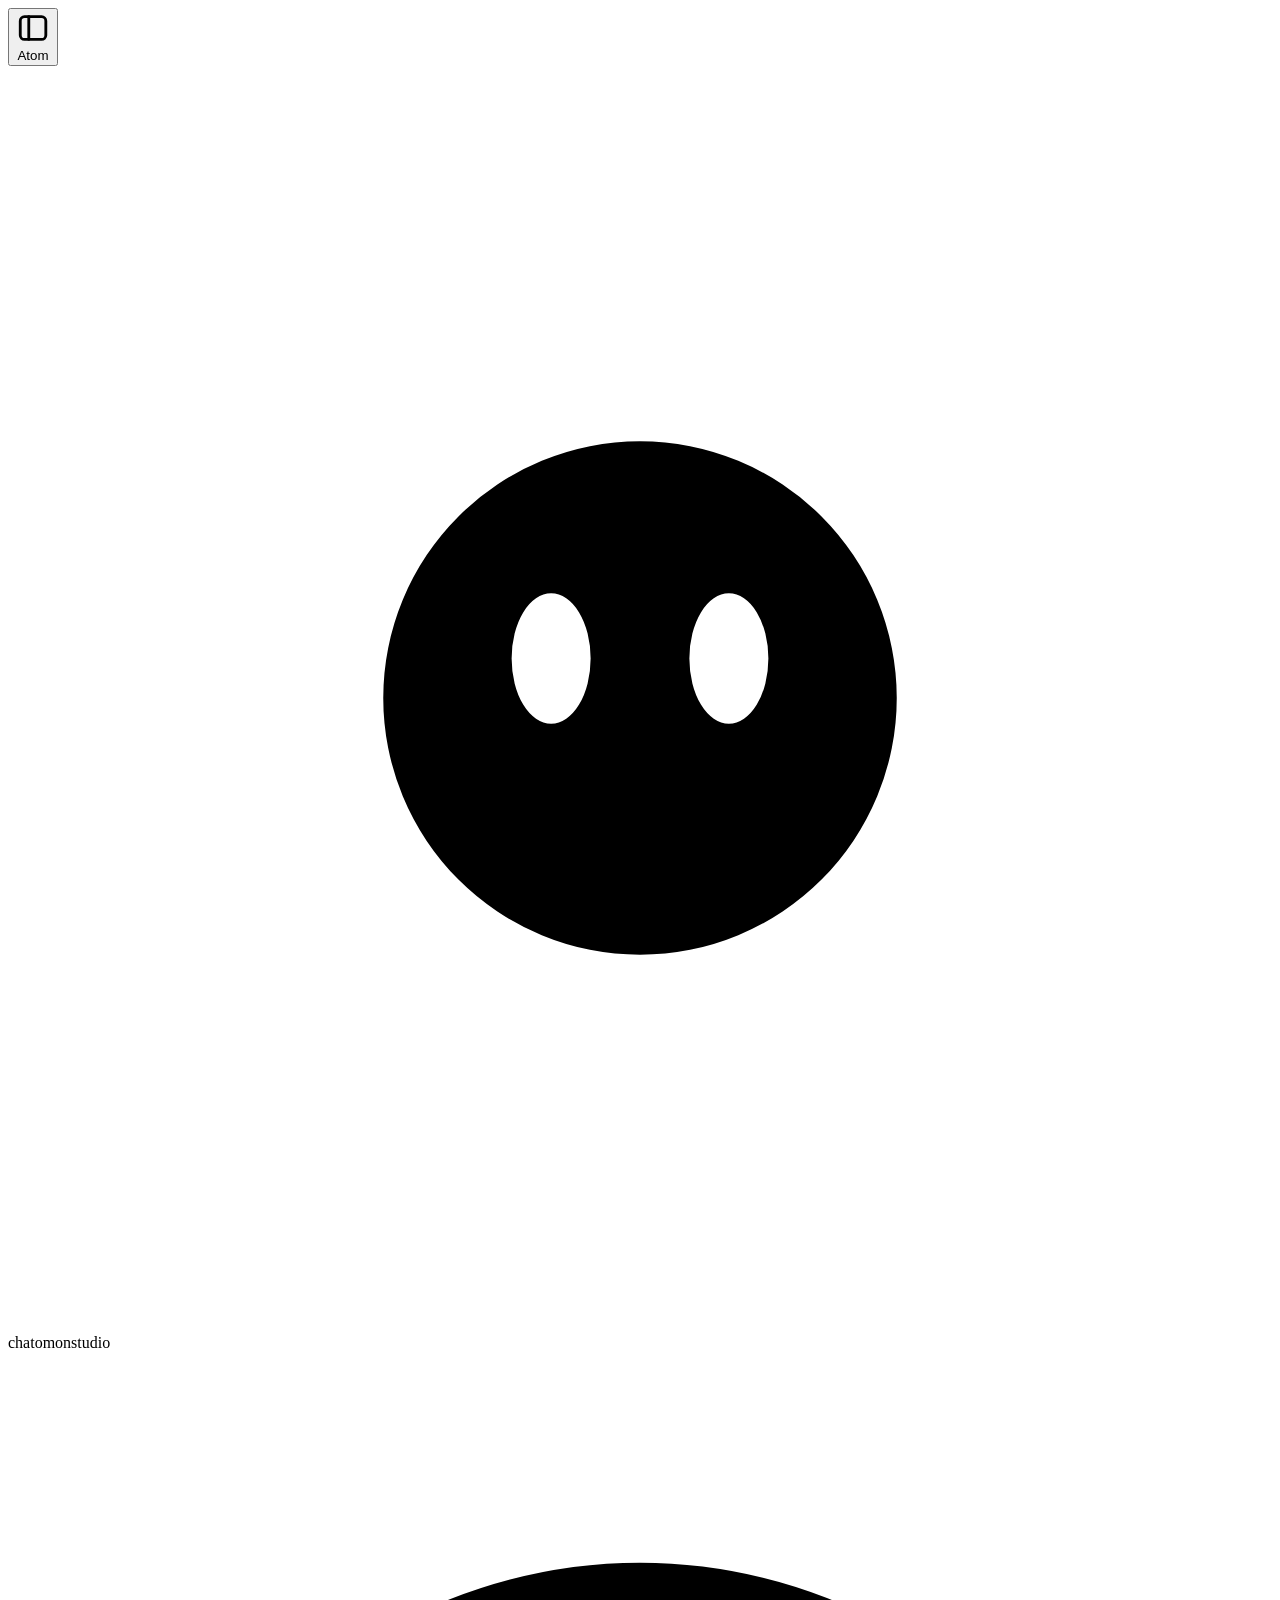
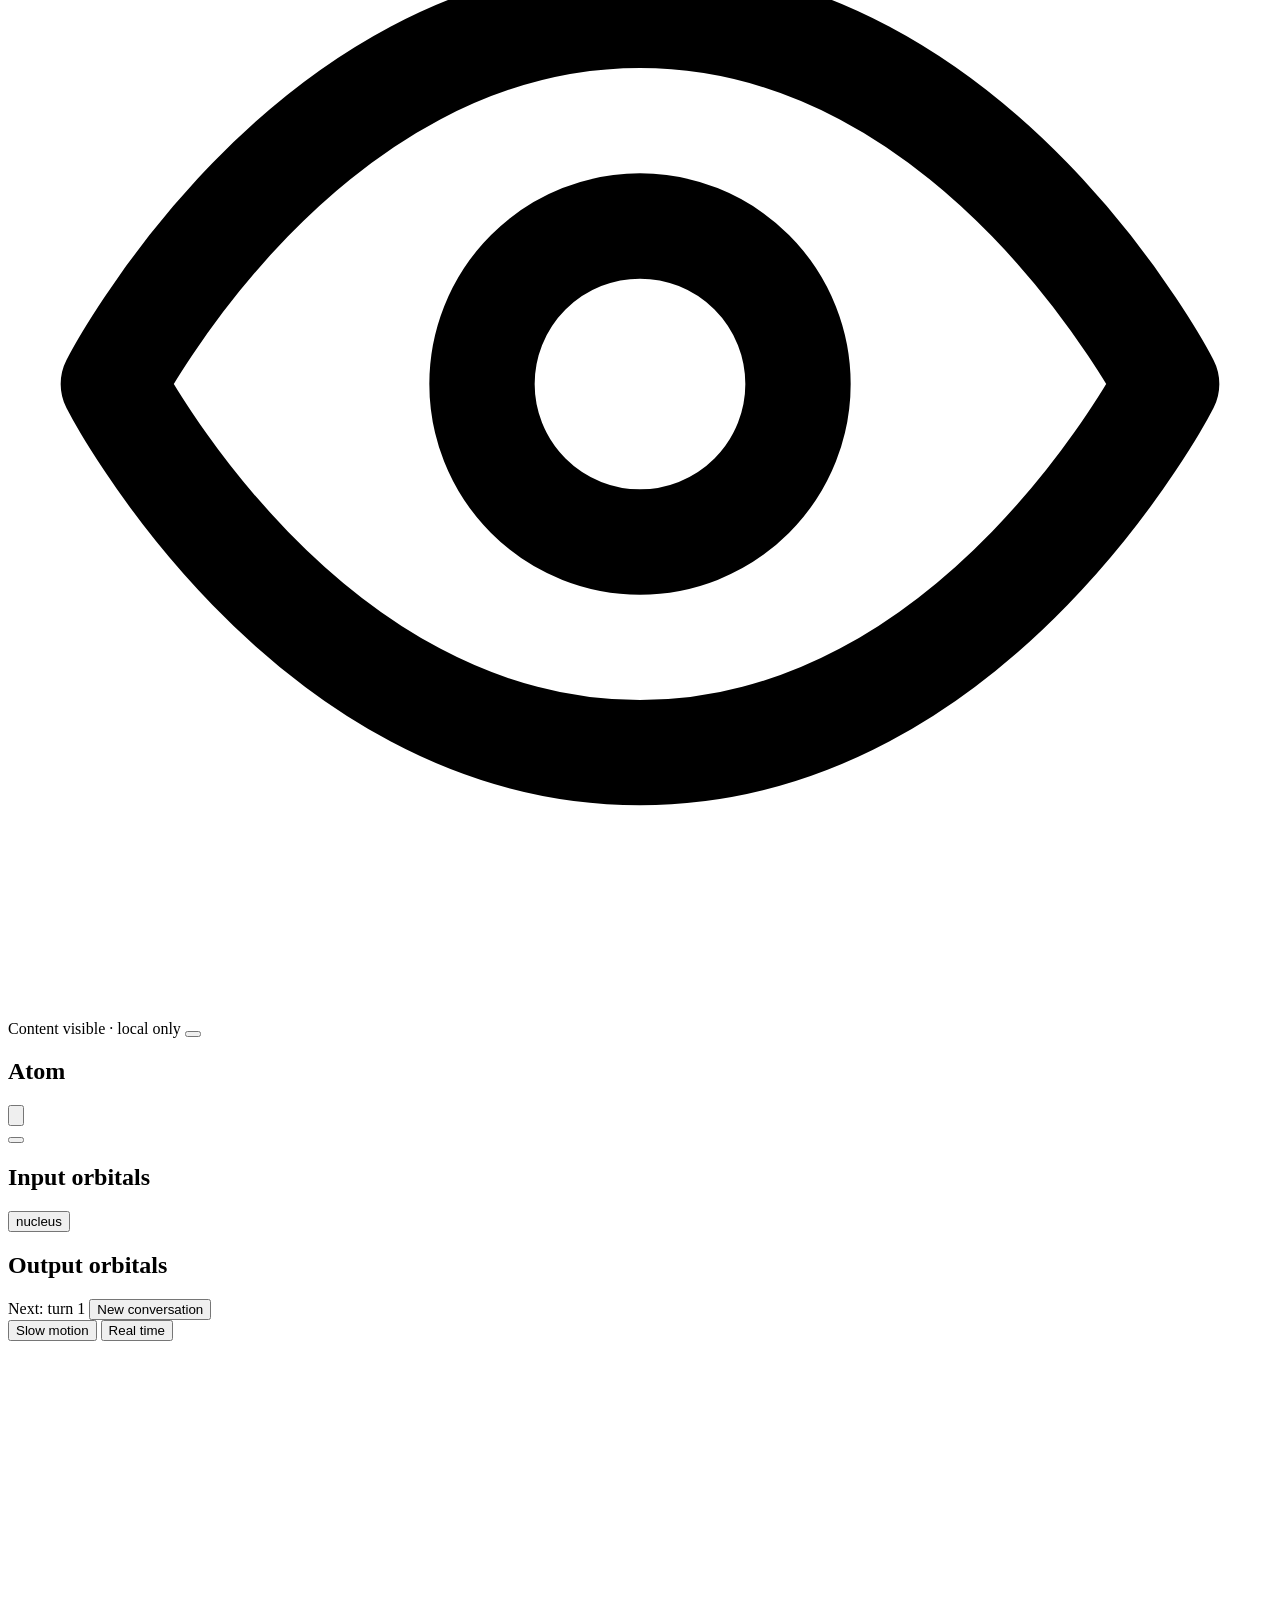
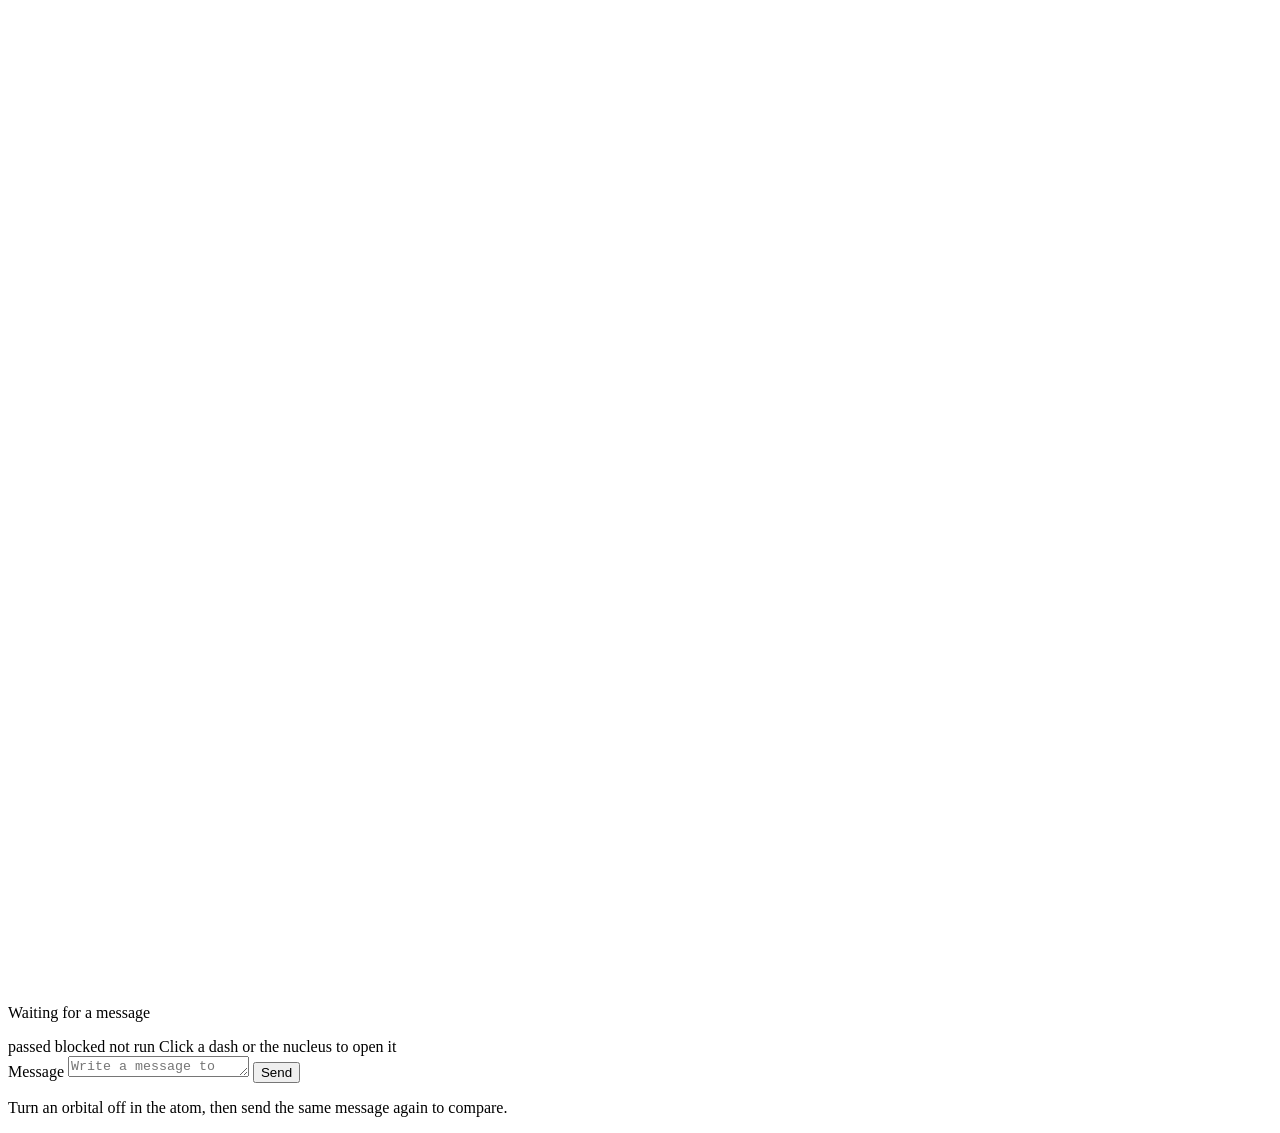
==== src/chatomon/studio/static/index.html @ 9adb4d8f "FIX: Studio review findings on the page From the whole-branch review: - Enter while a turn runs keep" ====
<!doctype html>
<html lang="en">
<head>
<meta charset="utf-8">
<meta name="viewport" content="width=device-width, initial-scale=1, viewport-fit=cover">
<title>chatomon studio</title>
<link rel="icon" href="/static/favicon.svg" type="image/svg+xml">
<link rel="stylesheet" href="/static/studio.css">
<script type="module" src="/static/js/main.js"></script>
</head>
<body>
<div class="app" id="app" data-drawer="closed">
  <header class="top">
    <div class="top-left">
      <button class="btn drawer-btn" type="button" id="drawer-btn" aria-controls="drawer" aria-expanded="false" title="Show or hide the atom">
        <svg viewBox="0 0 24 24" fill="none" stroke="currentColor" stroke-width="2" stroke-linecap="round" stroke-linejoin="round" aria-hidden="true"><rect x="3" y="4" width="18" height="16" rx="3"/><path d="M9 4v16"/></svg>
        Atom<span class="badge" id="drawer-badge" hidden></span>
      </button>
      <div class="brand">
        <svg class="sym" viewBox="0 0 64 64" aria-hidden="true"><path class="sym-body" fill-rule="evenodd" d="M19 32 a13 13 0 1 0 26 0 a13 13 0 1 0 -26 0ZM25.5 30 a2 3.3 0 1 0 4 0 a2 3.3 0 1 0 -4 0ZM34.5 30 a2 3.3 0 1 0 4 0 a2 3.3 0 1 0 -4 0Z"/><g fill="none" stroke-width="6" stroke-linecap="round"><path class="sym-acc" d="M20.00 11.22 A24 24 0 0 0 14.53 15.54"/><path class="sym-ink" d="M8.26 28.49 A24 24 0 0 0 8.25 35.46"/><path class="sym-ink" d="M14.50 48.43 A24 24 0 0 0 20.00 52.78"/><path class="sym-ink" d="M44.00 11.22 A24 24 0 0 1 49.47 15.54"/><path class="sym-ink" d="M55.74 28.49 A24 24 0 0 1 55.74 35.51"/><path class="sym-acc" d="M49.47 48.46 A24 24 0 0 1 44.00 52.78"/></g></svg>
        <span class="wordmark">chatomon</span><span class="tag wordmark-tag">studio</span>
      </div>
    </div>
    <div class="top-right">
      <span class="addr mono" id="addr" title="The address the studio listens on"></span>
      <span class="chip-warn" id="content-chip" tabindex="0">
        <svg viewBox="0 0 24 24" fill="none" stroke="currentColor" stroke-width="2" stroke-linecap="round" stroke-linejoin="round" aria-hidden="true"><path d="M2 12s3.6-7 10-7 10 7 10 7-3.6 7-10 7S2 12 2 12Z"/><circle cx="12" cy="12" r="3"/></svg>
        Content visible<span class="long" id="chip-scope">&nbsp;· local only</span>
      </span>
      <button class="icon-btn" id="theme" type="button" aria-label="Change theme"></button>
    </div>
  </header>

  <aside class="drawer" id="drawer" aria-label="Atom">
    <div class="drawer-inner">
      <div class="pane-scroll">
        <div class="pane-head">
          <h2 class="label">Atom</h2>
          <button class="icon-btn sm" type="button" data-act="collapse" aria-label="Hide the atom" title="Hide">
            <svg viewBox="0 0 24 24" fill="none" stroke="currentColor" stroke-width="2" stroke-linecap="round" stroke-linejoin="round" aria-hidden="true"><path d="M15 6l-6 6 6 6"/></svg>
          </button>
        </div>
        <button class="atom-card" type="button" data-act="atom">
          <span class="t" id="atom-name"></span>
          <span class="src" id="atom-source"></span>
        </button>

        <div class="chain">
          <div class="chain-head">
            <h2 class="label">Input orbitals</h2>
            <span class="count" id="count-input"></span>
          </div>
          <ol class="orb-list" id="list-input"></ol>
        </div>

        <button class="nucleus-row" type="button" data-act="atom">
          <span class="nuc-dot" aria-hidden="true"></span>
          <span><span class="orb-name">nucleus</span><span class="orb-kind" id="nucleus-kind"></span></span>
        </button>

        <div class="chain">
          <div class="chain-head">
            <h2 class="label">Output orbitals</h2>
            <span class="count" id="count-output"></span>
          </div>
          <ol class="orb-list" id="list-output"></ol>
        </div>
      </div>
    </div>
  </aside>
  <div class="scrim" id="scrim" hidden></div>

  <main class="play" id="play">
    <div class="column">
      <section class="stage" id="stage" aria-label="The atom">
        <div class="stage-top">
          <div class="left">
            <span class="label" id="turn-label">Next: turn 1</span>
            <button class="tbtn" type="button" id="new-conv">New conversation</button>
          </div>
          <div class="seg" role="group" aria-label="Playback speed">
            <button type="button" id="sp-slow" aria-pressed="true">Slow motion</button>
            <button type="button" id="sp-real" aria-pressed="false">Real time</button>
          </div>
        </div>
        <svg id="atom" class="atom pose-rest" viewBox="-22 -16 244 240" role="img" aria-labelledby="phase-title"><g class="atom-root"></g></svg>
        <p class="phase" aria-live="polite"><span class="phase-title" id="phase-title">Waiting for a message</span><span class="phase-sub" id="phase-sub"></span></p>
        <div class="legend" aria-hidden="true">
          <span><i class="lg pass"></i>passed</span>
          <span><i class="lg block"></i>blocked</span>
          <span><i class="lg skip"></i>not run</span>
          <span>Click a dash or the nucleus to open it</span>
        </div>
      </section>
      <div class="log" id="log"></div>
    </div>
    <form class="composer" id="composer">
      <div class="composer-inner">
        <button class="dock" type="button" id="dock" hidden aria-label="Scroll up to the atom">
          <svg id="dock-atom" class="atom pose-rest" viewBox="-22 -16 244 240" aria-hidden="true"><g class="atom-root"></g></svg>
          <span><span class="t" id="dock-title">Waiting for a message</span><span class="s" id="dock-sub"></span></span>
        </button>
        <div class="input-row">
          <label class="sr" for="msg">Message</label>
          <textarea id="msg" rows="1" placeholder="Write a message to the atom…"></textarea>
          <button class="btn primary" id="send" type="submit">Send</button>
        </div>
        <p class="hint">Turn an orbital off in the atom, then send the same message again to compare.</p>
      </div>
    </form>
  </main>
</div>

<dialog id="dlg" aria-labelledby="dlg-title">
  <div class="dlg-head">
    <div class="dlg-titles"><h2 id="dlg-title"></h2><div class="dlg-sub" id="dlg-sub"></div></div>
    <div class="dlg-extra" id="dlg-extra"></div>
    <button class="icon-btn" type="button" data-dlg="close" aria-label="Close">
      <svg viewBox="0 0 24 24" fill="none" stroke="currentColor" stroke-width="2" stroke-linecap="round" aria-hidden="true"><path d="M6 6l12 12M18 6L6 18"/></svg>
    </button>
  </div>
  <div class="dlg-body" id="dlg-body"></div>
  <div class="dlg-actions" id="dlg-actions"></div>
</dialog>
<div class="toast" id="toast" role="status"><span id="toast-text"></span><button type="button" id="toast-act" hidden></button></div>
</body>
</html>
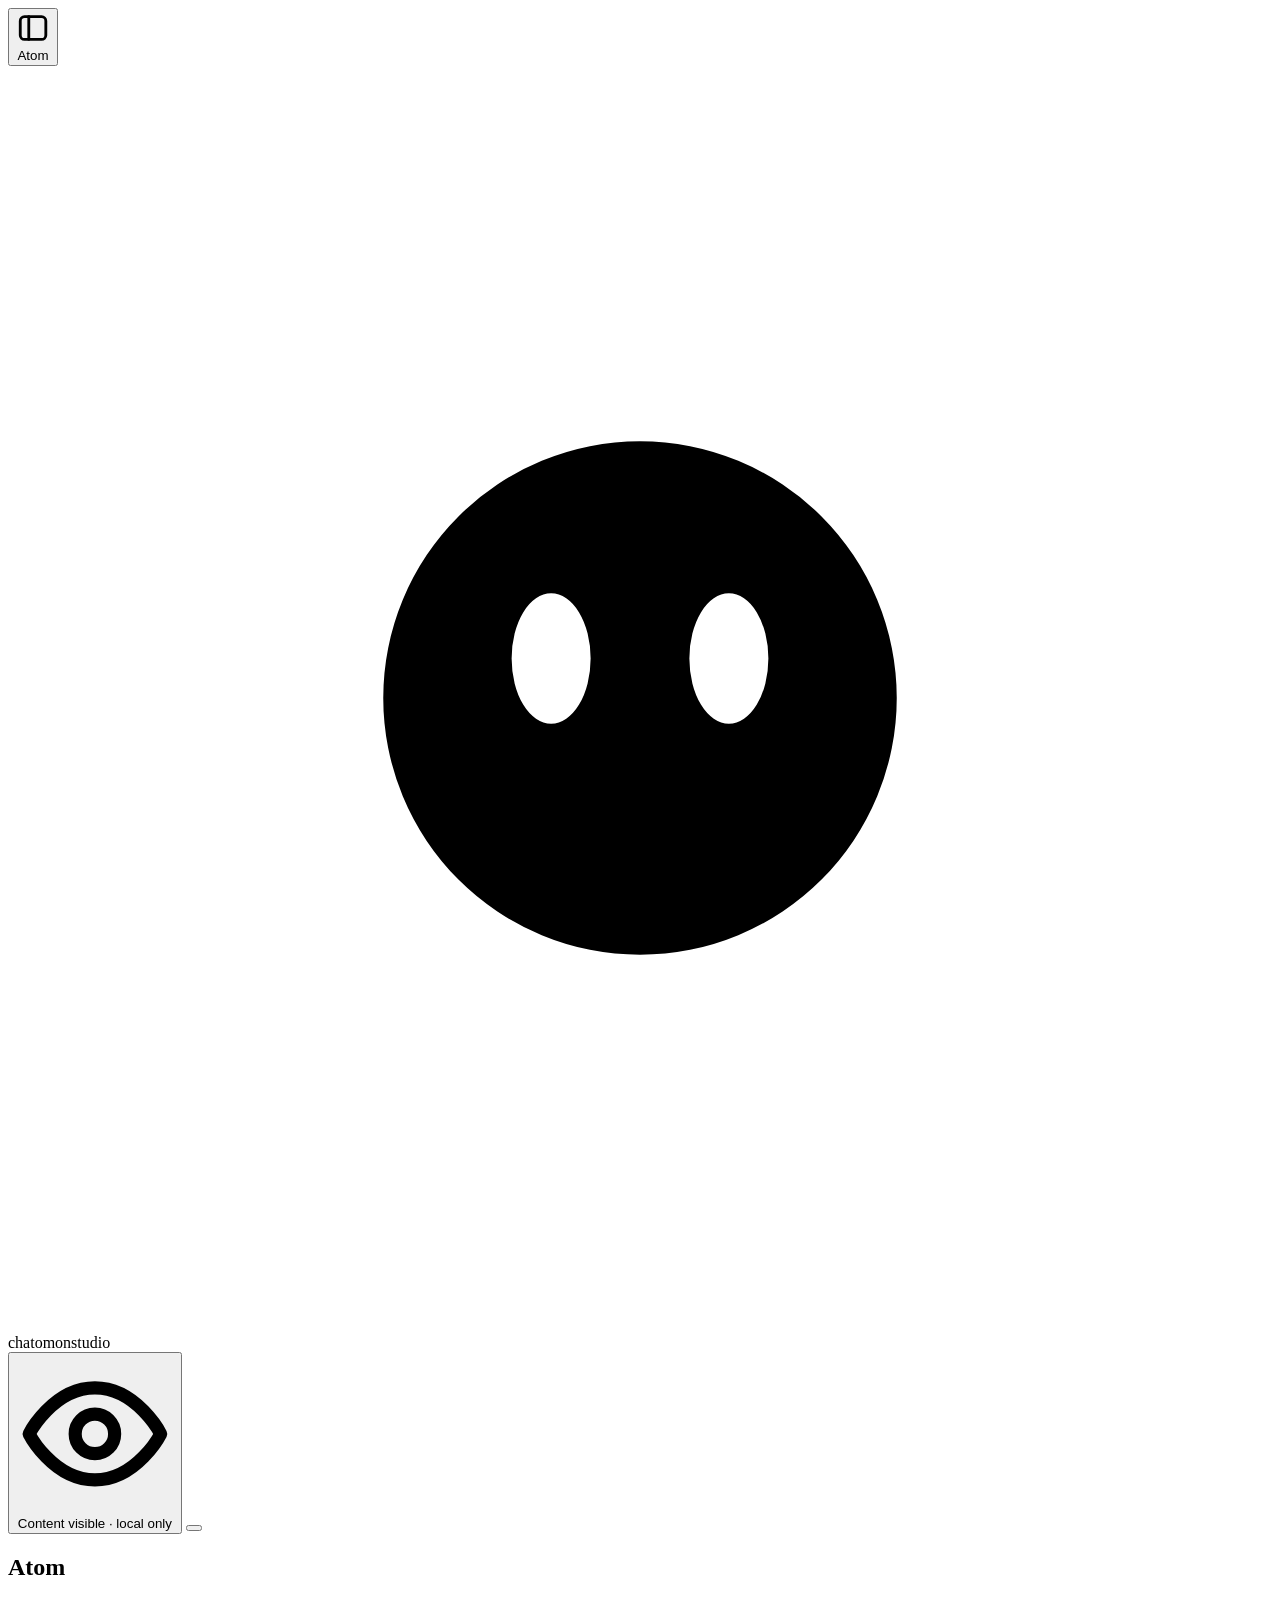
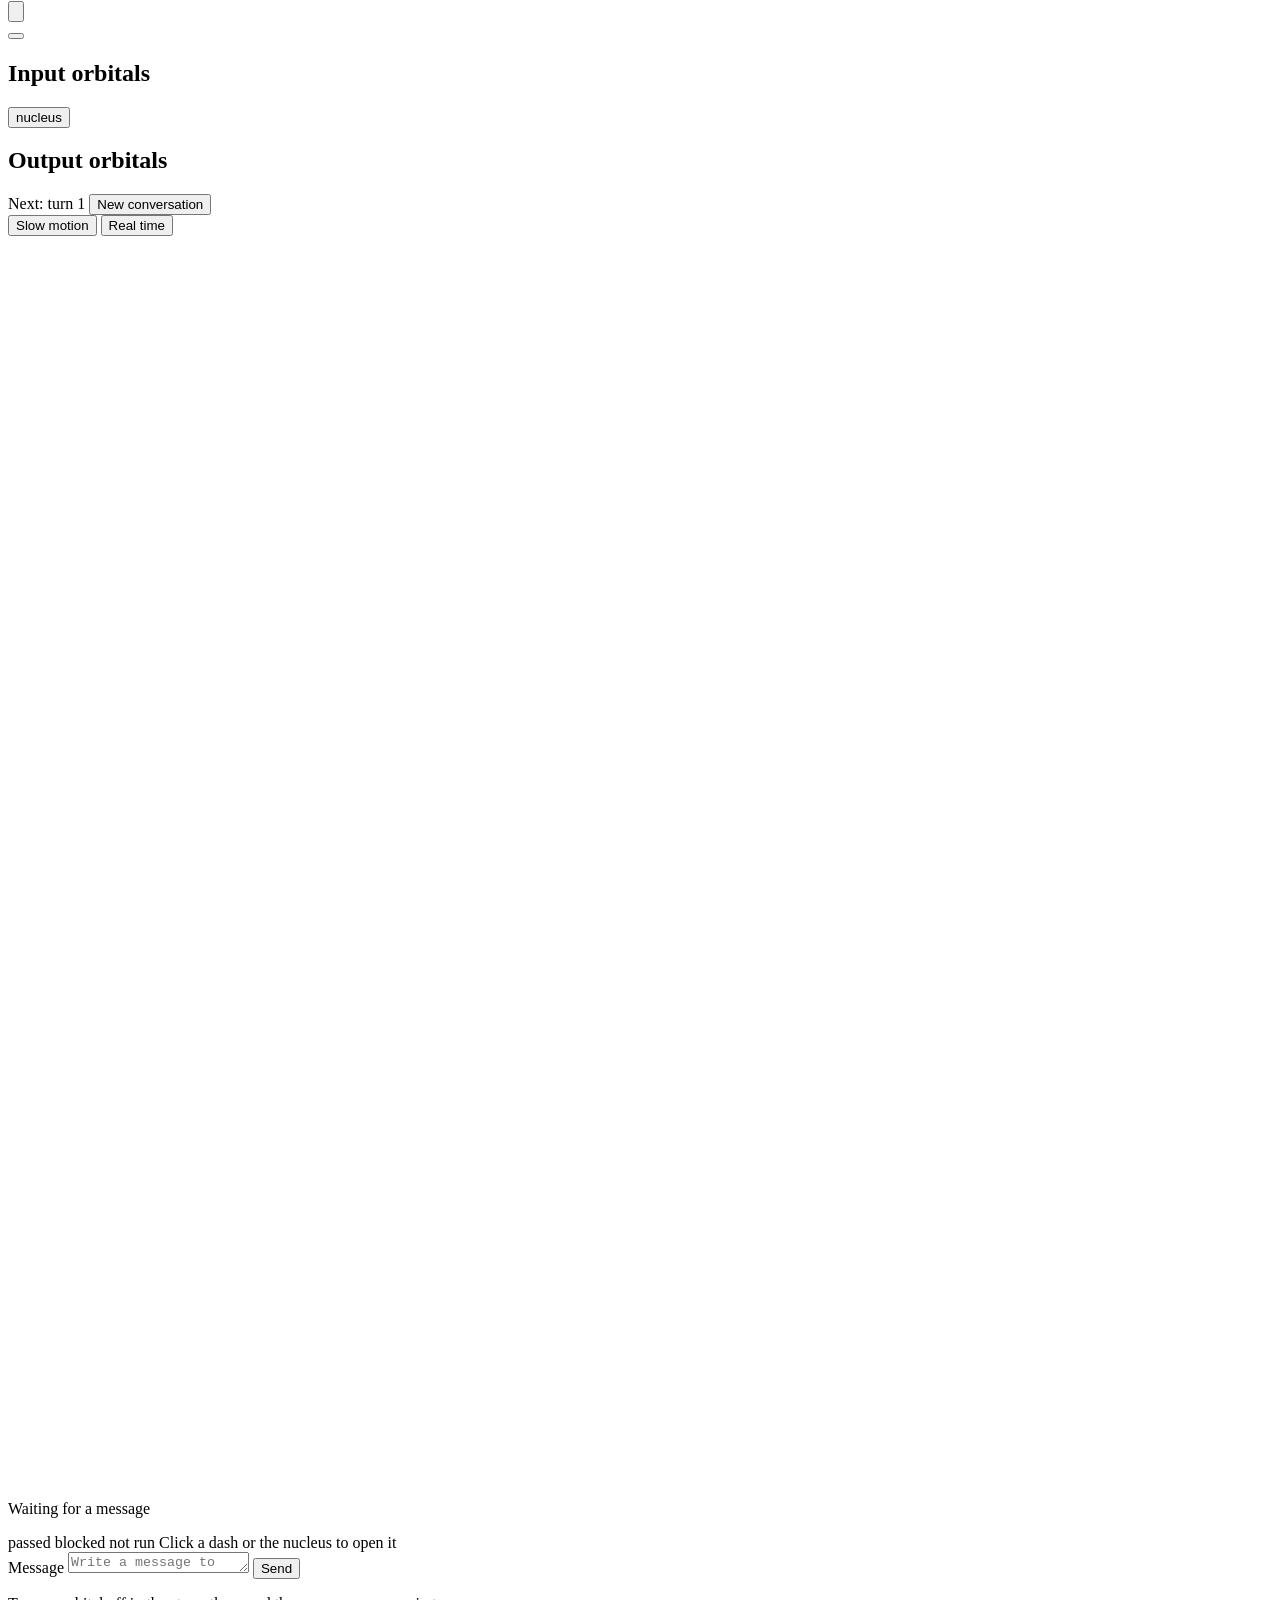
==== commit e9b9ce63: "FIX: Minor review findings on the studio page - A page loaded while a turn runs shows the turn and s" ====
--- a/src/chatomon/studio/static/index.html
+++ b/src/chatomon/studio/static/index.html
@@ -23,10 +23,10 @@
     </div>
     <div class="top-right">
       <span class="addr mono" id="addr" title="The address the studio listens on"></span>
-      <span class="chip-warn" id="content-chip" tabindex="0">
+      <button class="chip-warn" id="content-chip" type="button">
         <svg viewBox="0 0 24 24" fill="none" stroke="currentColor" stroke-width="2" stroke-linecap="round" stroke-linejoin="round" aria-hidden="true"><path d="M2 12s3.6-7 10-7 10 7 10 7-3.6 7-10 7S2 12 2 12Z"/><circle cx="12" cy="12" r="3"/></svg>
         Content visible<span class="long" id="chip-scope">&nbsp;· local only</span>
-      </span>
+      </button>
       <button class="icon-btn" id="theme" type="button" aria-label="Change theme"></button>
     </div>
   </header>
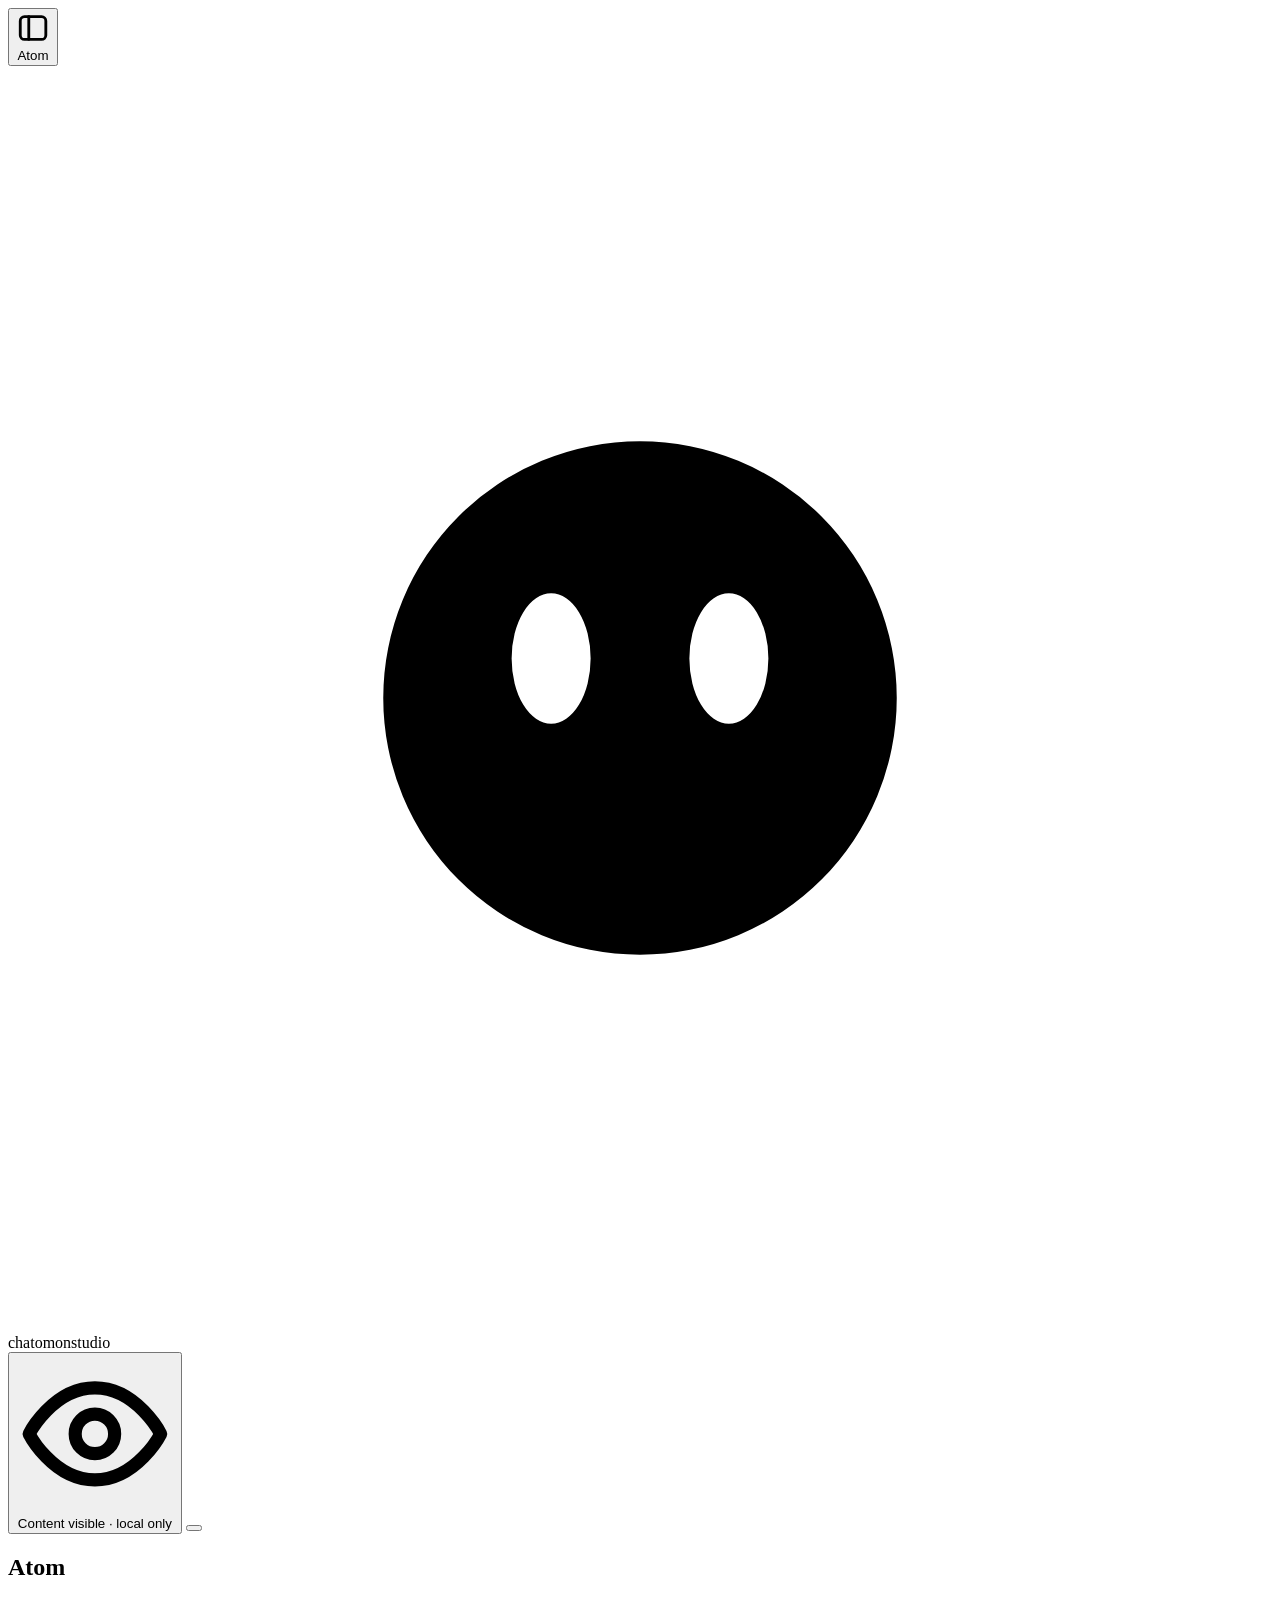
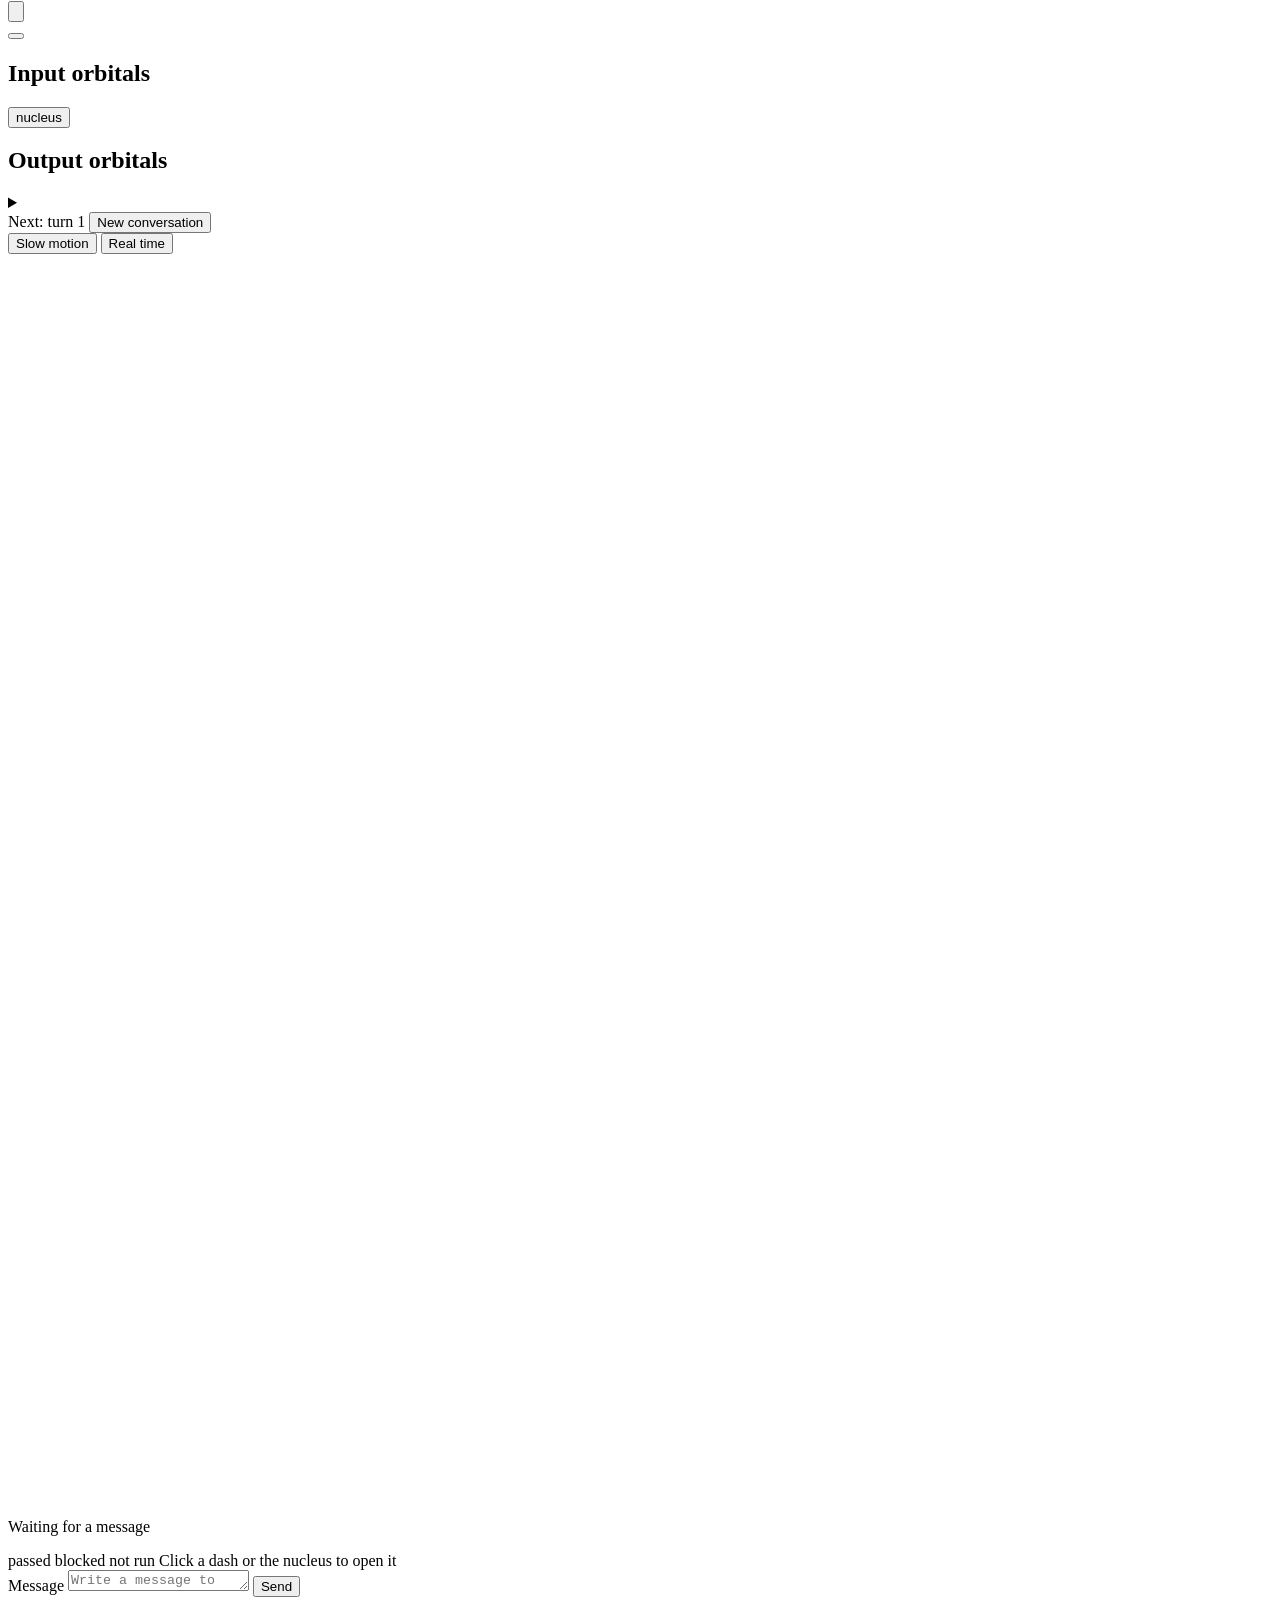
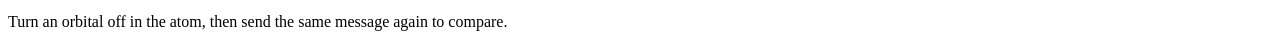
==== commit 54567490: "ADD: The studio drawer counts changes, reorders, deletes and undoes Each row can be dragged inside i" ====
--- a/src/chatomon/studio/static/index.html
+++ b/src/chatomon/studio/static/index.html
@@ -66,6 +66,16 @@
           <ol class="orb-list" id="list-output"></ol>
         </div>
       </div>
+      <div class="atom-foot">
+        <div class="changes" id="changes">
+          <details id="changes-details">
+            <summary id="changes-text"></summary>
+            <ul id="changes-list"></ul>
+          </details>
+          <button class="tbtn" type="button" data-act="reset-all" id="reset-all" hidden>Reset to code</button>
+        </div>
+        <div class="foot-actions" id="foot-actions"></div>
+      </div>
     </div>
   </aside>
   <div class="scrim" id="scrim" hidden></div>
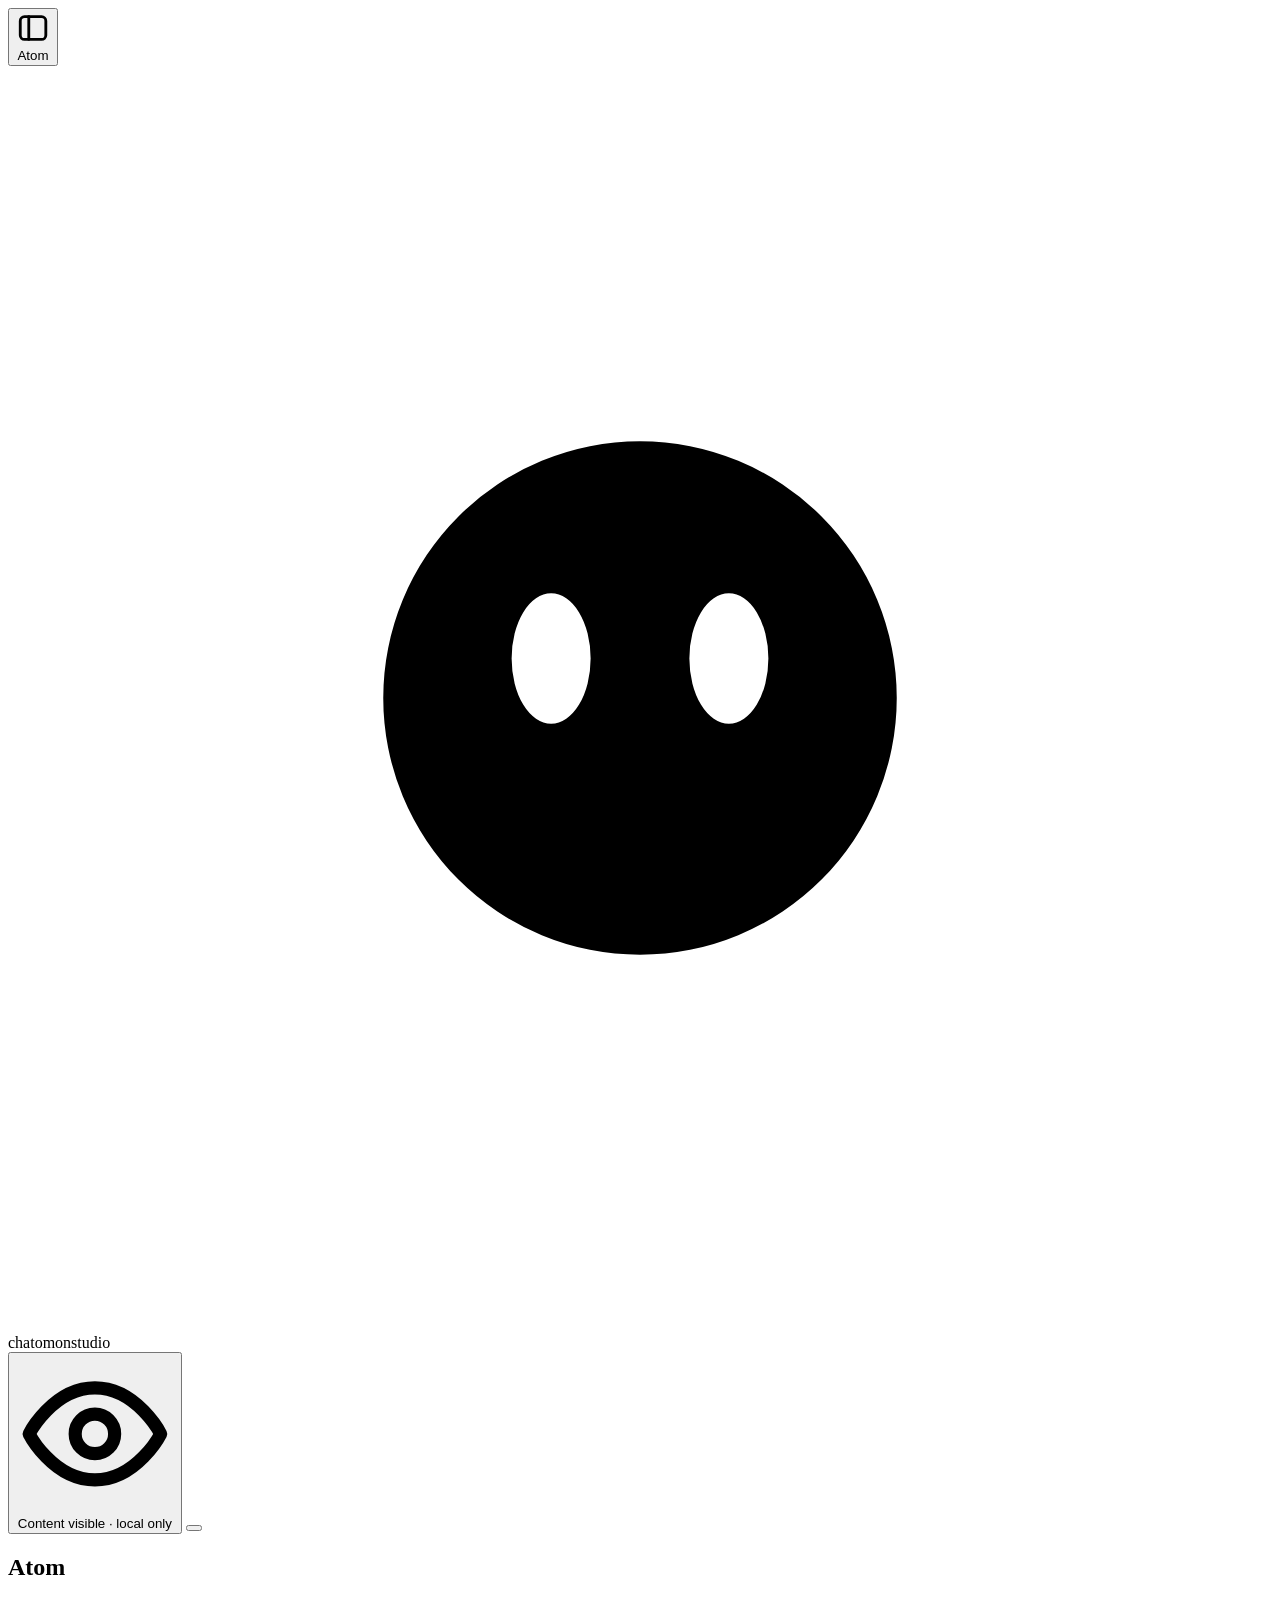
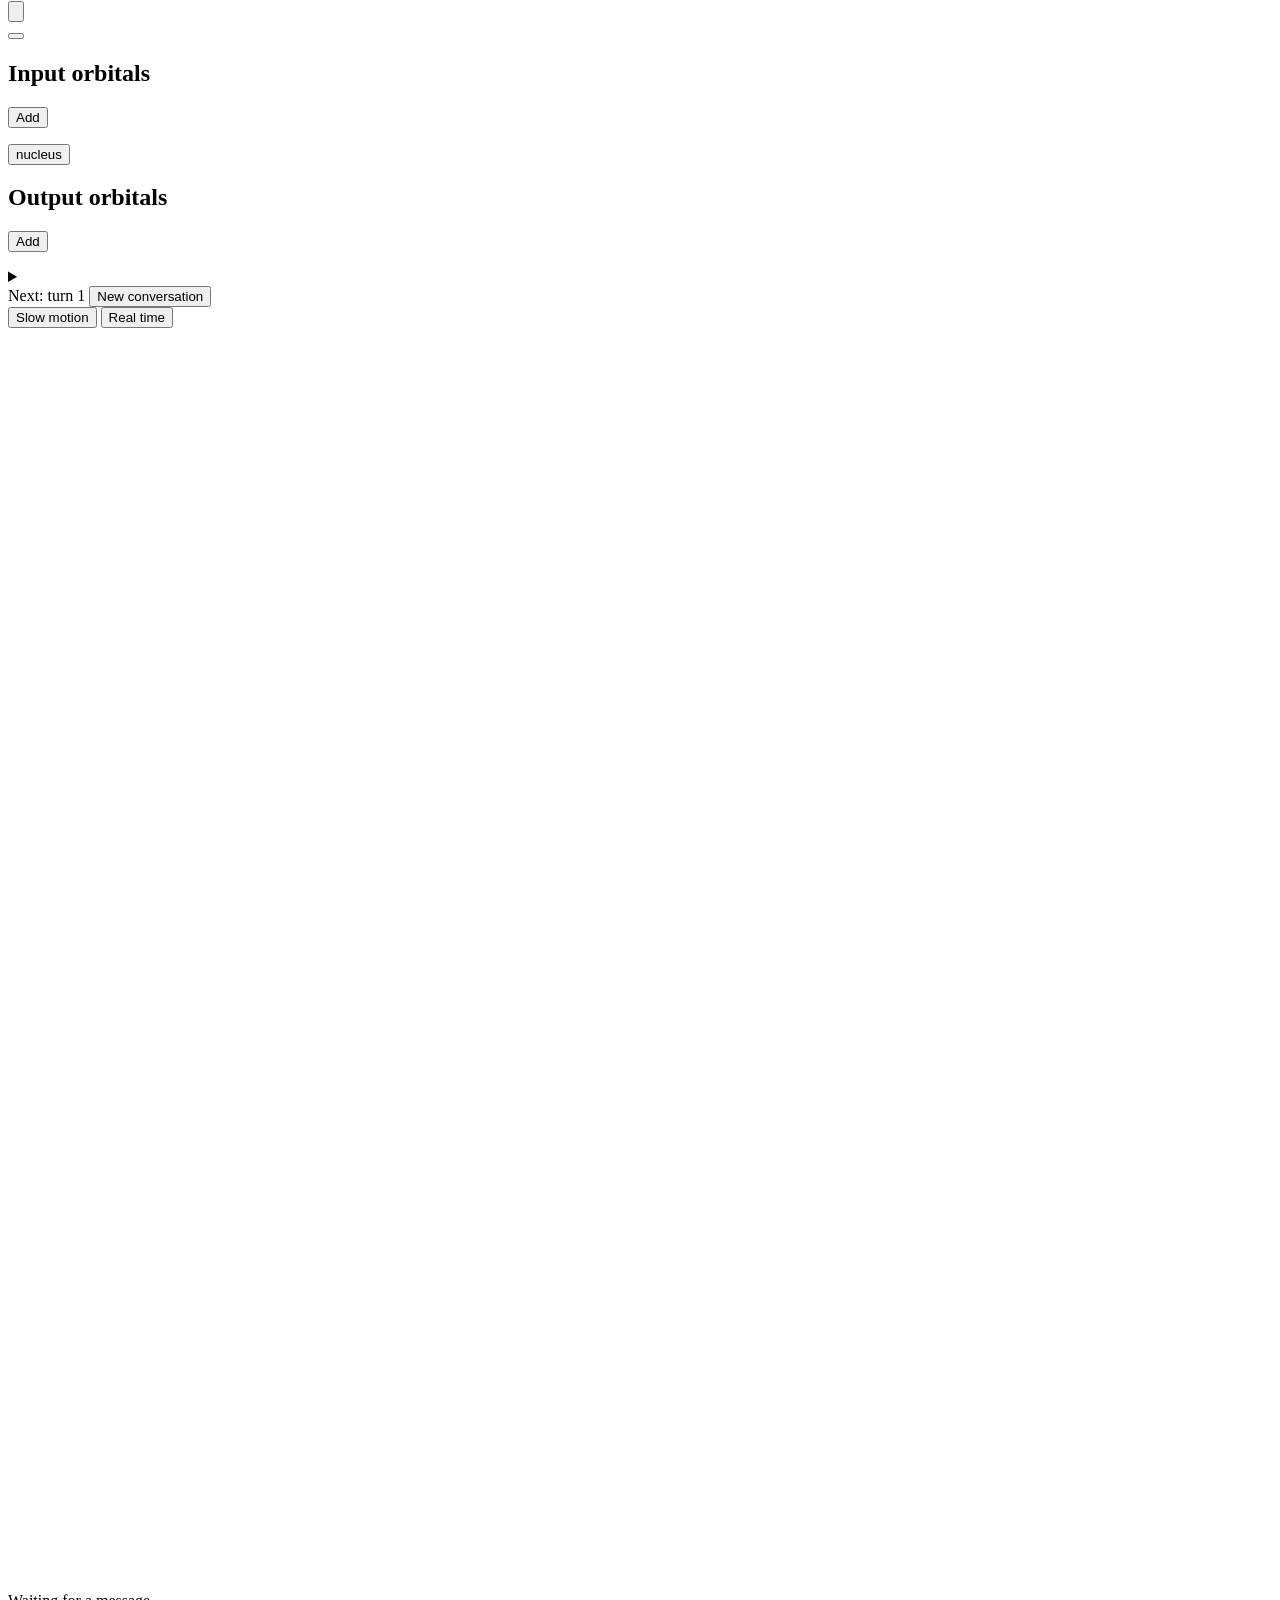
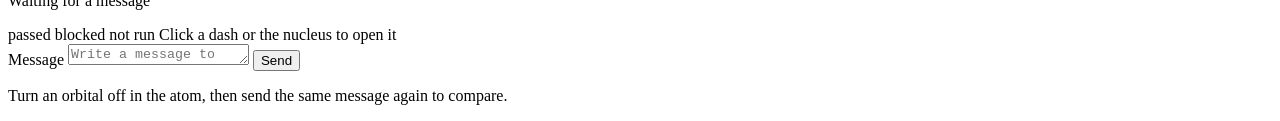
==== commit c86cb76d: "ADD: Editable orbital cards, the picker and the add form in the studio A card shows one field per se" ====
--- a/src/chatomon/studio/static/index.html
+++ b/src/chatomon/studio/static/index.html
@@ -49,6 +49,7 @@
           <div class="chain-head">
             <h2 class="label">Input orbitals</h2>
             <span class="count" id="count-input"></span>
+            <button class="tbtn" type="button" data-act="add" data-side="input">Add</button>
           </div>
           <ol class="orb-list" id="list-input"></ol>
         </div>
@@ -62,6 +63,7 @@
           <div class="chain-head">
             <h2 class="label">Output orbitals</h2>
             <span class="count" id="count-output"></span>
+            <button class="tbtn" type="button" data-act="add" data-side="output">Add</button>
           </div>
           <ol class="orb-list" id="list-output"></ol>
         </div>
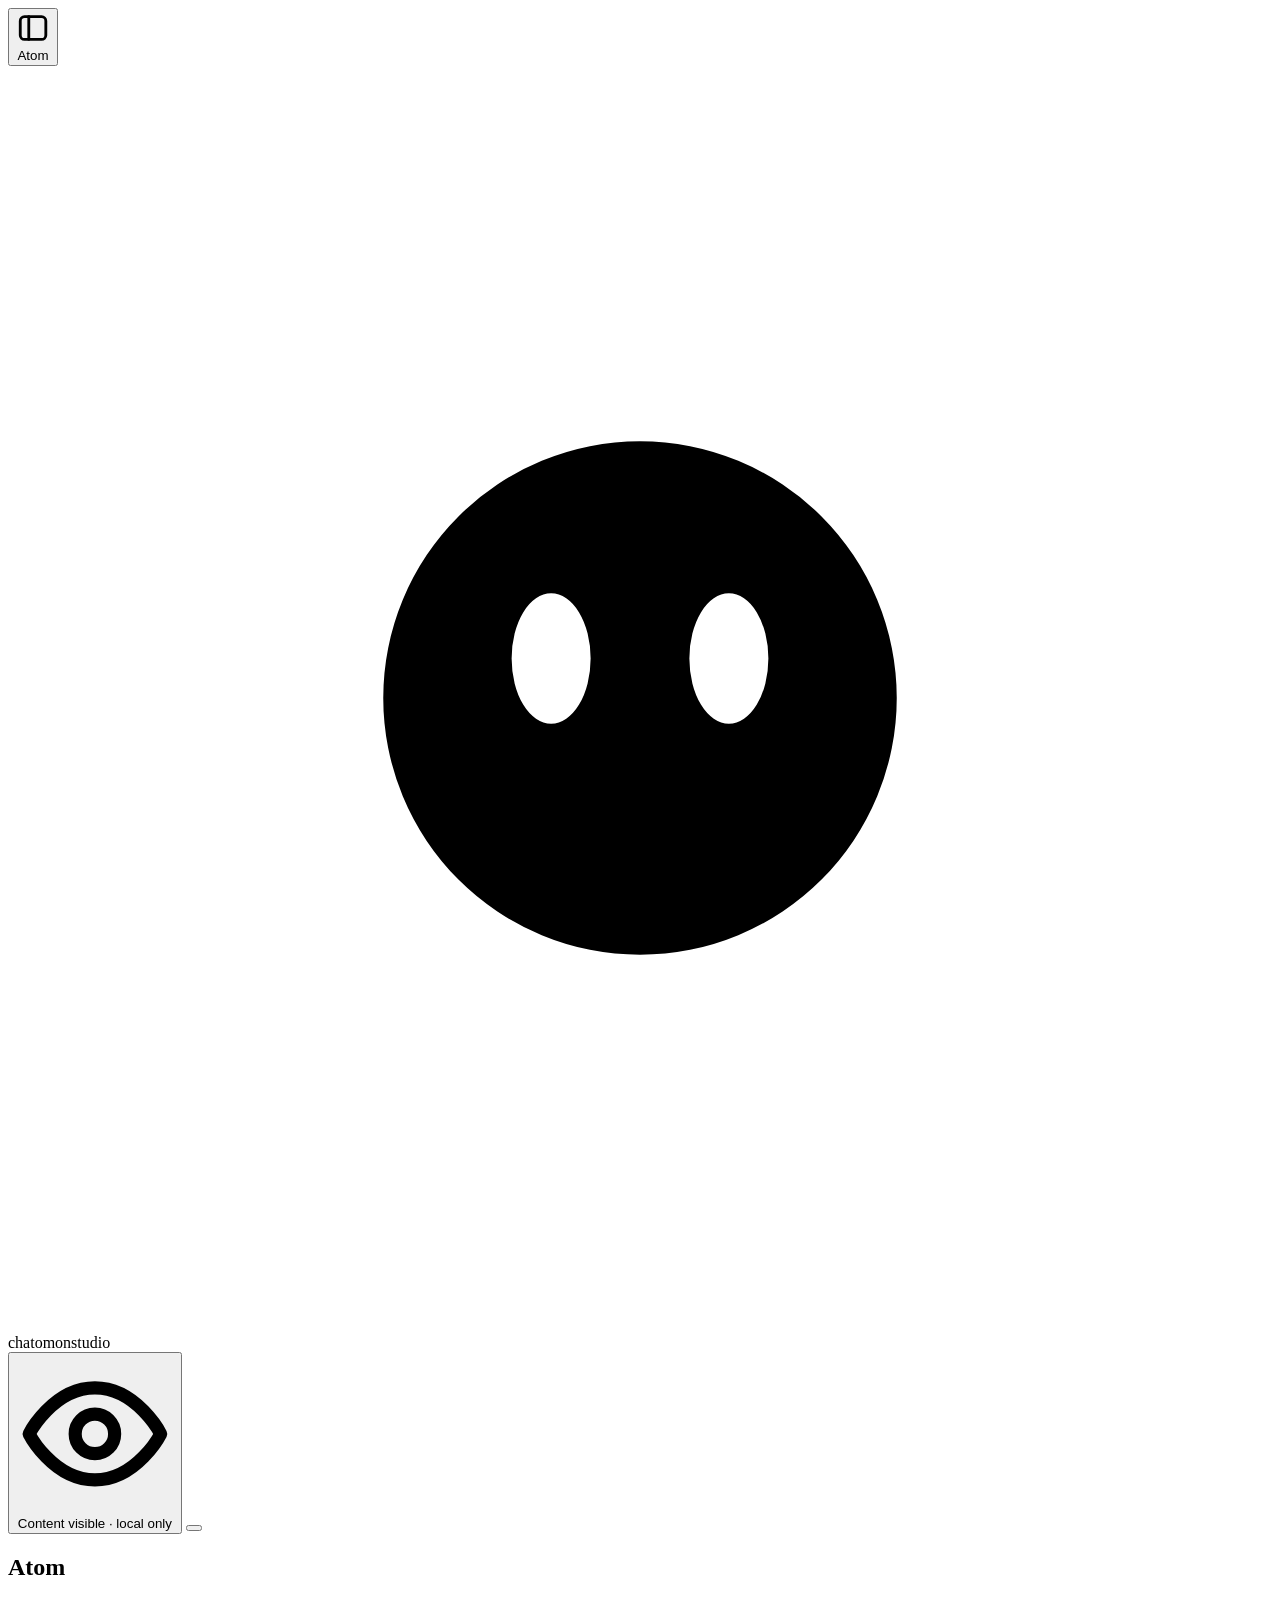
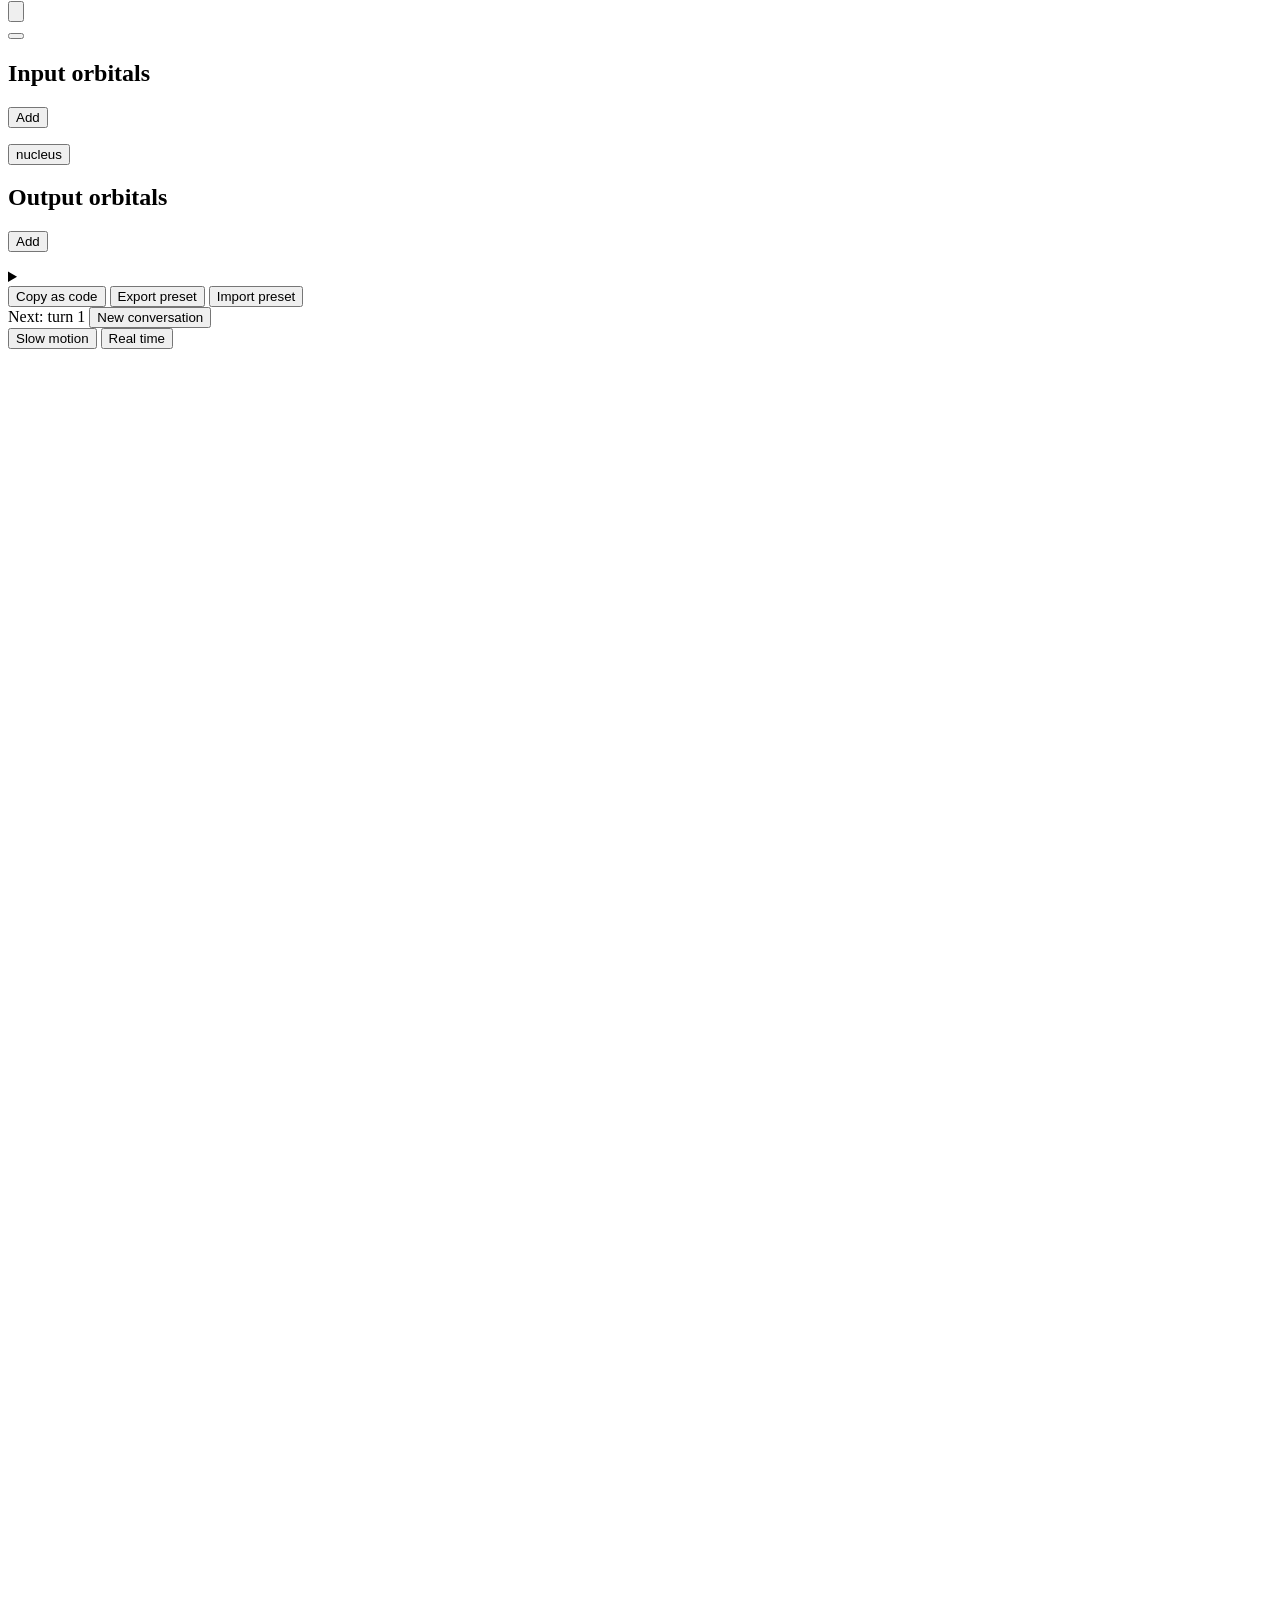
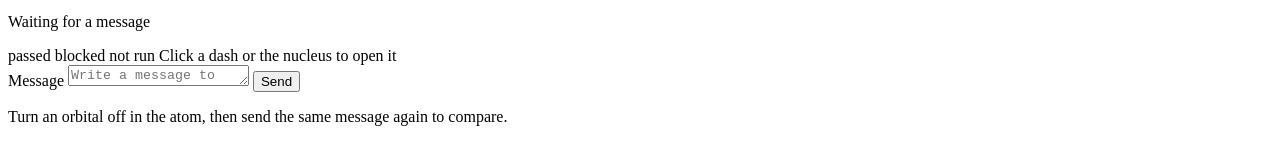
==== commit 30ec734a: "ADD: Copy as code, export and import cards in the studio Copy as code shows the two orbital lists th" ====
--- a/src/chatomon/studio/static/index.html
+++ b/src/chatomon/studio/static/index.html
@@ -76,7 +76,11 @@
           </details>
           <button class="tbtn" type="button" data-act="reset-all" id="reset-all" hidden>Reset to code</button>
         </div>
-        <div class="foot-actions" id="foot-actions"></div>
+        <div class="foot-actions" id="foot-actions">
+          <button class="btn primary" type="button" data-act="copy-code">Copy as code</button>
+          <button class="btn" type="button" data-act="export">Export preset</button>
+          <button class="btn" type="button" data-act="import">Import preset</button>
+        </div>
       </div>
     </div>
   </aside>
